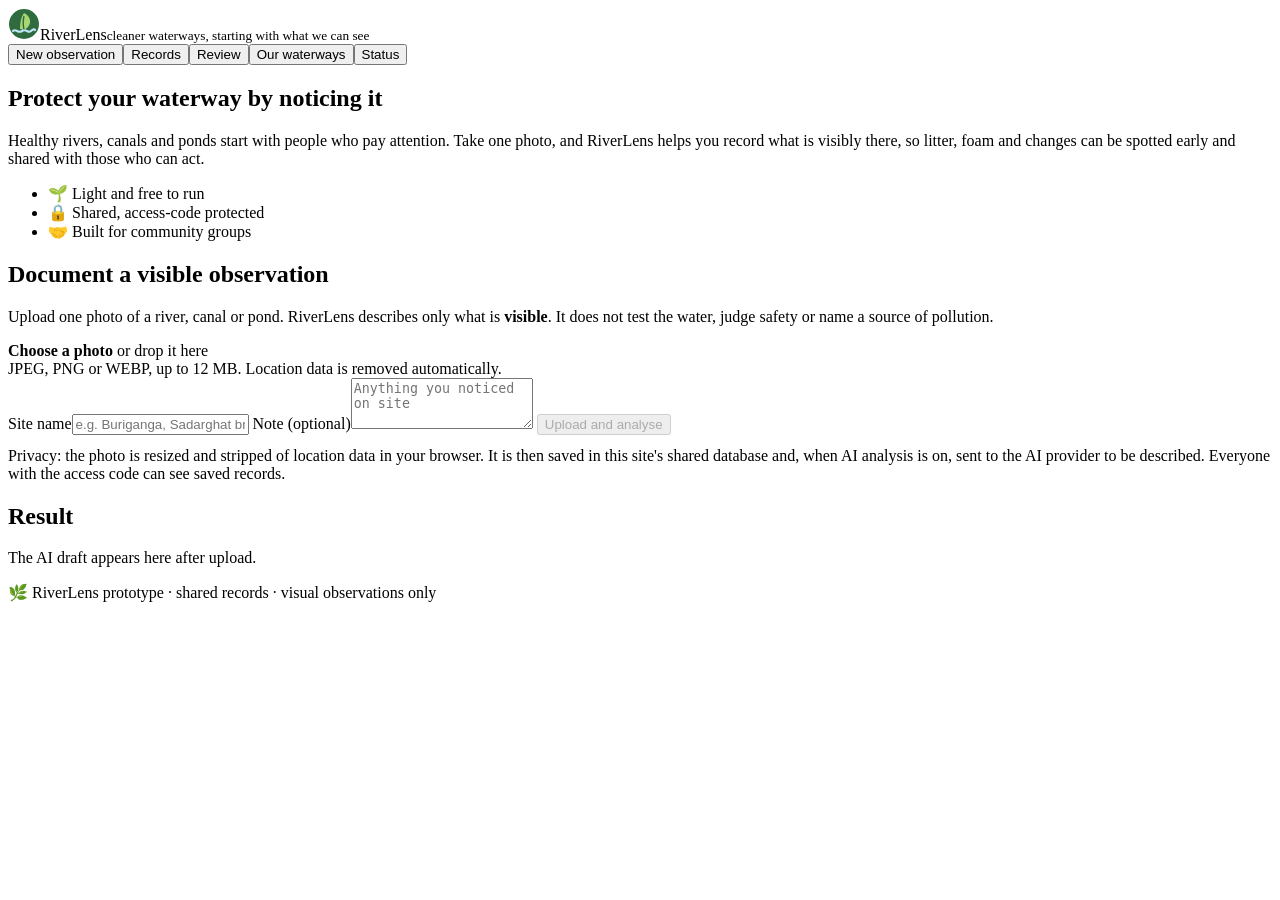
==== public/index.html @ 3ffd8abc "Add files via upload" ====
<!doctype html><html lang="en"><head><meta charset="utf-8"><meta name="viewport" content="width=device-width,initial-scale=1">
<title>RiverLens</title><link rel="stylesheet" href="/style.css"></head><body>
<header><div class="wrap bar"><div class="brand"><svg width="32" height="32" viewBox="0 0 32 32" aria-hidden="true"><circle cx="16" cy="16" r="15" fill="#2f6b3f"/><path d="M16 5c6 3 8 9 4 14-2 2.500-5 3-8 2 0-6 1-12 4-16z" fill="#a8d672"/><path d="M16 8c-1 4-1 9 0 14" stroke="#2f6b3f" stroke-width="1.400" fill="none"/><path d="M5 23c3-3 5 3 9 0s6 3 9 0 4-1 4-1" stroke="#bfe6f7" stroke-width="2.200" fill="none" stroke-linecap="round"/></svg><span>RiverLens</span><small>cleaner waterways, starting with what we can see</small></div>
<nav id="tabs"><button data-tab="upload" class="on">New observation</button><button data-tab="records">Records</button><button data-tab="review">Review <span id="qbadge" class="badge" hidden></span></button><button data-tab="impact">Our waterways</button><button data-tab="settings">Status</button></nav></div></header>
<div id="modeBanner" class="banner" hidden></div><div id="warnBanner" class="banner" hidden></div>
<main class="wrap">
<section id="tab-upload">
 <div class="hero"><div><h1>Protect your waterway by noticing it</h1><p class="lead">Healthy rivers, canals and ponds start with people who pay attention. Take one photo, and RiverLens helps you record what is visibly there, so litter, foam and changes can be spotted early and shared with those who can act.</p></div>
 <ul class="pills"><li>🌱 Light and free to run</li><li>🔒 Shared, access-code protected</li><li>🤝 Built for community groups</li></ul></div>
 <h2 class="sec">Document a visible observation</h2>
 <p class="lead small">Upload one photo of a river, canal or pond. RiverLens describes only what is <b>visible</b>. It does not test the water, judge safety or name a source of pollution.</p>
 <div class="grid2">
  <form id="upForm" class="card">
   <div id="drop" class="drop" tabindex="0"><input type="file" id="file" accept="image/jpeg,image/png,image/webp" hidden><div id="dropText"><b>Choose a photo</b> or drop it here<br><span class="muted">JPEG, PNG or WEBP, up to 12 MB. Location data is removed automatically.</span></div><img id="preview" alt="" hidden></div>
   <label>Site name<input id="site" placeholder="e.g. Buriganga, Sadarghat bridge" maxlength="120"></label>
   <label>Note (optional)<textarea id="note" rows="3" maxlength="1000" placeholder="Anything you noticed on site"></textarea></label>
   <button class="btn" id="sendBtn" disabled>Upload and analyse</button><div id="upMsg" class="msg"></div><p class="muted" style="margin-top:12px">Privacy: the photo is resized and stripped of location data in your browser. It is then saved in this site's shared database and, when AI analysis is on, sent to the AI provider to be described. Everyone with the access code can see saved records.</p>
  </form>
  <div class="card" id="result"><h2>Result</h2><p class="muted">The AI draft appears here after upload.</p></div>
 </div>
</section>
<section id="tab-records" hidden>
 <h1>Records</h1>
 <div class="card filters"><input id="fq" placeholder="Search site or note"><select id="fcat"><option value="">All categories</option></select>
 <select id="frev"><option value="">Any review status</option><option value="pending">Needs review</option><option value="confirmed">Confirmed</option><option value="corrected">Corrected</option><option value="rejected">Rejected</option></select>
 <input type="date" id="fdf" title="From"><input type="date" id="fdt" title="To"><a class="btn ghost" id="expBtn" href="#">Export CSV</a></div>
 <div id="recList" class="list"></div>
</section>
<section id="tab-review" hidden>
 <h1>Review queue</h1><p class="lead">Findings that are uncertain, have an insufficient image or failed analysis. A person decides what becomes a verified record.</p>
 <div id="revList" class="list"></div>
</section>
<section id="tab-impact" hidden>
 <h1>Our waterways</h1><p class="lead">What your community has documented so far. These are visual observations, not water-quality measurements, and only reviewed records should be treated as verified.</p>
 <div id="tiles" class="tiles"></div>
 <div class="grid2"><div class="card"><h2>What was seen</h2><div id="catBars"></div></div><div class="card"><h2>Sites to keep an eye on</h2><div id="siteList"></div></div></div>
 <div class="card green" id="greenNote"></div>
</section>
<section id="tab-settings" hidden>
 <h1>Status</h1>
 <div class="grid2"><div class="card" id="statusCard"></div>
 <div class="card"><h2>Session</h2><p class="muted">Records are stored in the project's shared database, so they are the same on every device that has the access code.</p>
 <div class="row"><button class="btn ghost sm" id="logoutBtn" type="button">Sign out of this browser</button></div></div></div>
</section>
</main>
<div id="login" class="modal" hidden><div class="mbox" style="max-width:420px"><h2>Enter the access code</h2><p class="muted">Ask the project owner for the code.</p><form id="loginForm"><input id="lcode" type="password" autocomplete="off" placeholder="Access code" required><button class="btn" style="margin-top:12px">Continue</button><div id="lmsg" class="msg err"></div></form></div></div>
<div id="modal" class="modal" hidden><div class="mbox"><button id="mclose" class="x" aria-label="Close">×</button><div id="mbody"></div></div></div>
<footer class="wrap muted">🌿 RiverLens prototype · shared records · visual observations only</footer>
<script src="/app.js"></script></body></html>
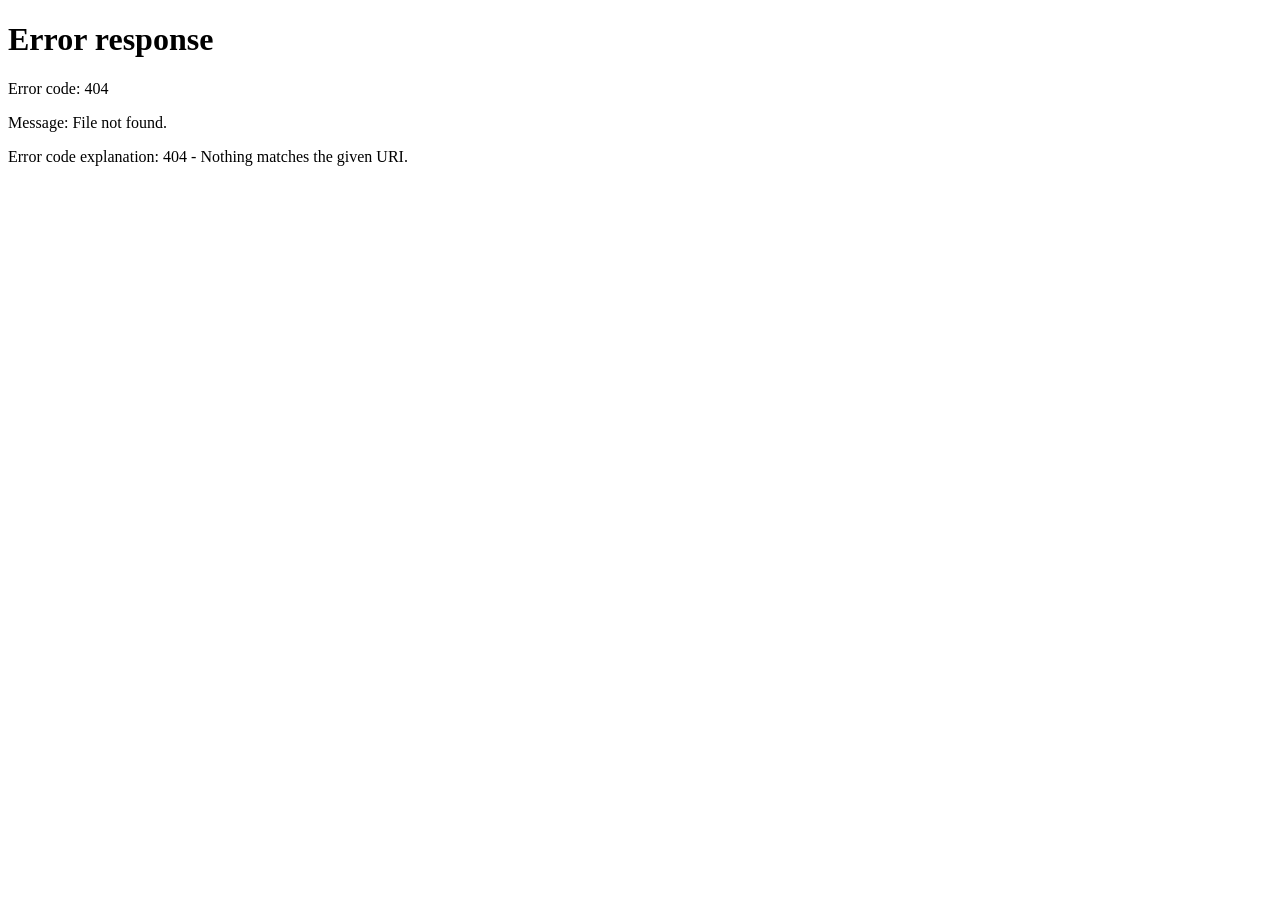
==== commit 70205072: "Add files via upload" ====
--- a/public/index.html
+++ b/public/index.html
@@ -1,12 +1,18 @@
 <!doctype html><html lang="en"><head><meta charset="utf-8"><meta name="viewport" content="width=device-width,initial-scale=1">
-<title>RiverLens</title><link rel="stylesheet" href="/style.css"></head><body>
+<title>RiverLens</title><script>try{if(!sessionStorage.getItem("rl_in")&&!localStorage.getItem("rl_member"))location.replace("/welcome.html")}catch(e){}</script><link rel="stylesheet" href="/style.css"></head><body>
 <header><div class="wrap bar"><div class="brand"><svg width="32" height="32" viewBox="0 0 32 32" aria-hidden="true"><circle cx="16" cy="16" r="15" fill="#2f6b3f"/><path d="M16 5c6 3 8 9 4 14-2 2.500-5 3-8 2 0-6 1-12 4-16z" fill="#a8d672"/><path d="M16 8c-1 4-1 9 0 14" stroke="#2f6b3f" stroke-width="1.400" fill="none"/><path d="M5 23c3-3 5 3 9 0s6 3 9 0 4-1 4-1" stroke="#bfe6f7" stroke-width="2.200" fill="none" stroke-linecap="round"/></svg><span>RiverLens</span><small>cleaner waterways, starting with what we can see</small></div>
-<nav id="tabs"><button data-tab="upload" class="on">New observation</button><button data-tab="records">Records</button><button data-tab="review">Review <span id="qbadge" class="badge" hidden></span></button><button data-tab="impact">Our waterways</button><button data-tab="settings">Status</button></nav></div></header>
-<div id="modeBanner" class="banner" hidden></div><div id="warnBanner" class="banner" hidden></div>
+<nav id="tabs"><button data-tab="feed" class="on">Community</button><button data-tab="upload">Share a photo</button><button data-tab="records">Records</button><button data-tab="review" id="revTab" hidden>Review <span id="qbadge" class="badge" hidden></span></button><button data-tab="impact">Our waterways</button><button data-tab="settings">Status</button></nav><div id="userArea" class="userarea"></div></div></header>
+<div id="modeBanner" class="banner" hidden></div>
 <main class="wrap">
-<section id="tab-upload">
- <div class="hero"><div><h1>Protect your waterway by noticing it</h1><p class="lead">Healthy rivers, canals and ponds start with people who pay attention. Take one photo, and RiverLens helps you record what is visibly there, so litter, foam and changes can be spotted early and shared with those who can act.</p></div>
- <ul class="pills"><li>🌱 Light and free to run</li><li>🔒 Shared, access-code protected</li><li>🤝 Built for community groups</li></ul></div>
+<section id="tab-feed">
+ <div class="hero"><div><h1>Protect your waterway by noticing it</h1><p class="lead">Healthy rivers, canals and ponds start with people who pay attention. Share a photo, see what others have noticed, and talk about it. RiverLens describes only what is <b>visible</b>, and a person always has the last word.</p>
+ <button class="btn" id="heroShare" type="button">Share a photo</button></div>
+ <ul class="pills"><li>🌱 Light and free to run</li><li>🤝 Built for community groups</li><li>🔍 Reviewed by people</li></ul></div>
+ <div id="feed"></div><div class="center"><button class="btn ghost" id="moreBtn" hidden type="button">Show more</button></div>
+</section>
+<section id="tab-upload" hidden>
+ <div id="needLogin" class="card" hidden><h2>Log in to share a photo</h2><p class="muted">Anyone can read the community feed. To post, comment or support a post, create a free account. It takes a few seconds.</p><button class="btn" id="needLoginBtn" type="button">Log in or sign up</button></div>
+ <div id="uploadWrap">
  <h2 class="sec">Document a visible observation</h2>
  <p class="lead small">Upload one photo of a river, canal or pond. RiverLens describes only what is <b>visible</b>. It does not test the water, judge safety or name a source of pollution.</p>
  <div class="grid2">
@@ -14,10 +20,10 @@
    <div id="drop" class="drop" tabindex="0"><input type="file" id="file" accept="image/jpeg,image/png,image/webp" hidden><div id="dropText"><b>Choose a photo</b> or drop it here<br><span class="muted">JPEG, PNG or WEBP, up to 12 MB. Location data is removed automatically.</span></div><img id="preview" alt="" hidden></div>
    <label>Site name<input id="site" placeholder="e.g. Buriganga, Sadarghat bridge" maxlength="120"></label>
    <label>Note (optional)<textarea id="note" rows="3" maxlength="1000" placeholder="Anything you noticed on site"></textarea></label>
-   <button class="btn" id="sendBtn" disabled>Upload and analyse</button><div id="upMsg" class="msg"></div><p class="muted" style="margin-top:12px">Privacy: the photo is resized and stripped of location data in your browser. It is then saved in this site's shared database and, when AI analysis is on, sent to the AI provider to be described. Everyone with the access code can see saved records.</p>
+   <button class="btn" id="sendBtn" disabled>Upload and analyse</button><div id="upMsg" class="msg"></div><p class="muted" style="margin-top:12px">Privacy: the photo is resized and stripped of location data in your browser. It is then saved in this site's shared database and, when AI analysis is on, sent to the AI provider to be described. Saved posts are visible to everyone who opens this site, so please do not include people's faces or private places.</p>
   </form>
   <div class="card" id="result"><h2>Result</h2><p class="muted">The AI draft appears here after upload.</p></div>
- </div>
+ </div></div>
 </section>
 <section id="tab-records" hidden>
  <h1>Records</h1>
@@ -27,7 +33,7 @@
  <div id="recList" class="list"></div>
 </section>
 <section id="tab-review" hidden>
- <h1>Review queue</h1><p class="lead">Findings that are uncertain, have an insufficient image or failed analysis. A person decides what becomes a verified record.</p>
+ <h1>Review queue</h1><p class="lead">Reviewers only. Findings that are uncertain, have an insufficient image or failed analysis. A person decides what becomes a verified record.</p>
  <div id="revList" class="list"></div>
 </section>
 <section id="tab-impact" hidden>
@@ -39,11 +45,10 @@
 <section id="tab-settings" hidden>
  <h1>Status</h1>
  <div class="grid2"><div class="card" id="statusCard"></div>
- <div class="card"><h2>Session</h2><p class="muted">Records are stored in the project's shared database, so they are the same on every device that has the access code.</p>
- <div class="row"><button class="btn ghost sm" id="logoutBtn" type="button">Sign out of this browser</button></div></div></div>
+ <div class="card"><h2>Accounts</h2><p class="muted">Anyone can read the feed. People with an account can post, support and comment, and can delete only their own posts and comments. Reviewers can confirm, correct or reject AI findings and can remove any post or comment.</p></div></div>
 </section>
 </main>
-<div id="login" class="modal" hidden><div class="mbox" style="max-width:420px"><h2>Enter the access code</h2><p class="muted">Ask the project owner for the code.</p><form id="loginForm"><input id="lcode" type="password" autocomplete="off" placeholder="Access code" required><button class="btn" style="margin-top:12px">Continue</button><div id="lmsg" class="msg err"></div></form></div></div>
 <div id="modal" class="modal" hidden><div class="mbox"><button id="mclose" class="x" aria-label="Close">×</button><div id="mbody"></div></div></div>
-<footer class="wrap muted">🌿 RiverLens prototype · shared records · visual observations only</footer>
+<div id="pmodal" class="modal" hidden><div class="mbox pbox"><button id="pclose" class="x" aria-label="Close">×</button><div id="pbody"></div></div></div>
+<footer class="wrap muted">🌿 RiverLens community edition v2 · open feed · visual observations only</footer>
 <script src="/app.js"></script></body></html>
